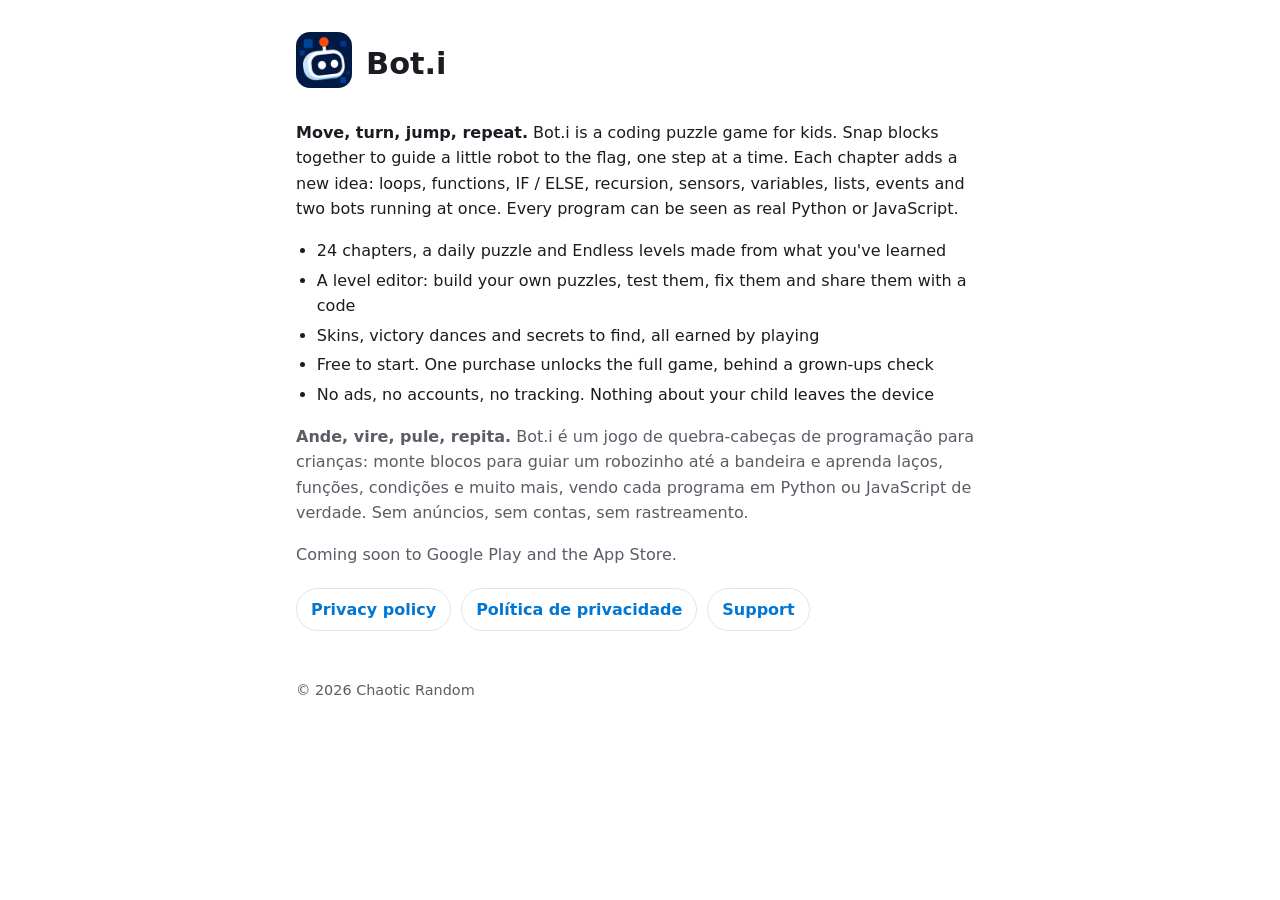
==== boti/index.html @ b6bd40b8 "Add Bot.i: game page, its own privacy policy, and a card on the home page - boti/index.html: what Bo" ====
<!doctype html>
<html lang="en">
<head>
  <meta charset="utf-8">
  <meta name="viewport" content="width=device-width, initial-scale=1">
  <title>Bot.i: learn to code by playing</title>
  <meta name="description" content="Bot.i is a coding puzzle game for kids: snap blocks together to guide a little robot, from loops and functions to real Python and JavaScript. No ads, no tracking.">
  <meta property="og:type" content="website">
  <meta property="og:site_name" content="Chaotic Random">
  <meta property="og:title" content="Bot.i: learn to code by playing">
  <meta property="og:description" content="A coding puzzle game for kids: move, turn, jump, repeat. No ads, no tracking. Um jogo de programação para crianças: sem anúncios, sem rastreamento.">
  <meta property="og:url" content="https://chaoticrandom.com/boti/">
  <meta property="og:image" content="https://chaoticrandom.com/boti/og-image.png">
  <meta property="og:image:width" content="1200">
  <meta property="og:image:height" content="630">
  <meta property="og:image:alt" content="The Bot.i robot icon next to the words Learn to code by playing">
  <meta name="twitter:card" content="summary_large_image">
  <link rel="icon" href="icon.png">
  <link rel="stylesheet" href="../style.css">
</head>
<body>
  <main>
    <header>
      <a href="../"><img src="icon.png" alt="Bot.i"></a>
      <h1>Bot.i</h1>
    </header>
    <p><strong>Move, turn, jump, repeat.</strong> Bot.i is a coding puzzle game for kids. Snap blocks together
      to guide a little robot to the flag, one step at a time. Each chapter adds a new idea: loops, functions,
      IF / ELSE, recursion, sensors, variables, lists, events and two bots running at once. Every program can
      be seen as real Python or JavaScript.</p>
    <ul>
      <li>24 chapters, a daily puzzle and Endless levels made from what you've learned</li>
      <li>A level editor: build your own puzzles, test them, fix them and share them with a code</li>
      <li>Skins, victory dances and secrets to find, all earned by playing</li>
      <li>Free to start. One purchase unlocks the full game, behind a grown-ups check</li>
      <li>No ads, no accounts, no tracking. Nothing about your child leaves the device</li>
    </ul>
    <p lang="pt-BR" class="muted"><strong>Ande, vire, pule, repita.</strong> Bot.i é um jogo de quebra-cabeças
      de programação para crianças: monte blocos para guiar um robozinho até a bandeira e aprenda laços,
      funções, condições e muito mais, vendo cada programa em Python ou JavaScript de verdade. Sem anúncios,
      sem contas, sem rastreamento.</p>
    <p class="muted">Coming soon to Google Play and the App Store.</p>
    <div class="links">
      <a href="privacy.html">Privacy policy</a>
      <a href="privacy.html#pt">Política de privacidade</a>
      <a href="mailto:thechaoticrandom@gmail.com?subject=Bot.i">Support</a>
    </div>
    <footer>&copy; 2026 Chaotic Random</footer>
  </main>
</body>
</html>
---- style.css ----
:root {
  --bg: #ffffff;
  --text: #1c1b22;
  --muted: #5d5b66;
  --border: #e4e2ea;
  --accent: #0077d4;
  --card: #f6f5f9;
}
@media (prefers-color-scheme: dark) {
  :root {
    --bg: #15141a;
    --text: #ecebf1;
    --muted: #a6a3b1;
    --border: #2d2b35;
    --accent: #5aaeff;
    --card: #1e1d25;
  }
}
* { box-sizing: border-box; }
body {
  margin: 0;
  background: var(--bg);
  color: var(--text);
  font: 16px/1.6 system-ui, -apple-system, "Segoe UI", Roboto, sans-serif;
}
main { max-width: 720px; margin: 0 auto; padding: 32px 16px 64px; }
header { display: flex; align-items: center; gap: 14px; margin-bottom: 24px; }
header img { width: 56px; height: 56px; border-radius: 14px; }
header a { color: inherit; text-decoration: none; }
h1 { font-size: 1.9rem; line-height: 1.2; margin: 0; }
h2 { font-size: 1.3rem; margin: 2.2em 0 0.4em; }
h3 { font-size: 1.05rem; margin: 1.6em 0 0.3em; }
p, li { color: var(--text); }
.muted { color: var(--muted); }
a { color: var(--accent); }
ul { padding-left: 1.3em; }
li { margin: 0.25em 0; }
nav.lang { display: flex; gap: 10px; flex-wrap: wrap; margin: 8px 0 28px; }
nav.lang a, .links a {
  display: inline-block;
  padding: 8px 14px;
  border: 1px solid var(--border);
  border-radius: 999px;
  text-decoration: none;
  font-weight: 600;
}
.links { display: flex; gap: 10px; flex-wrap: wrap; margin-top: 20px; }
.card { background: var(--card); border-radius: 12px; padding: 4px 18px; margin: 16px 0; }
hr { border: 0; border-top: 1px solid var(--border); margin: 56px 0 8px; }
footer { margin-top: 48px; font-size: 0.9rem; color: var(--muted); }
a.game {
  display: flex;
  gap: 14px;
  align-items: center;
  padding: 14px;
  border: 1px solid var(--border);
  border-radius: 14px;
  background: var(--card);
  color: inherit;
  text-decoration: none;
}
a.game img { width: 52px; height: 52px; border-radius: 12px; flex: none; }
a.game > span { display: flex; flex-direction: column; }
a.game + a.game { margin-top: 10px; }
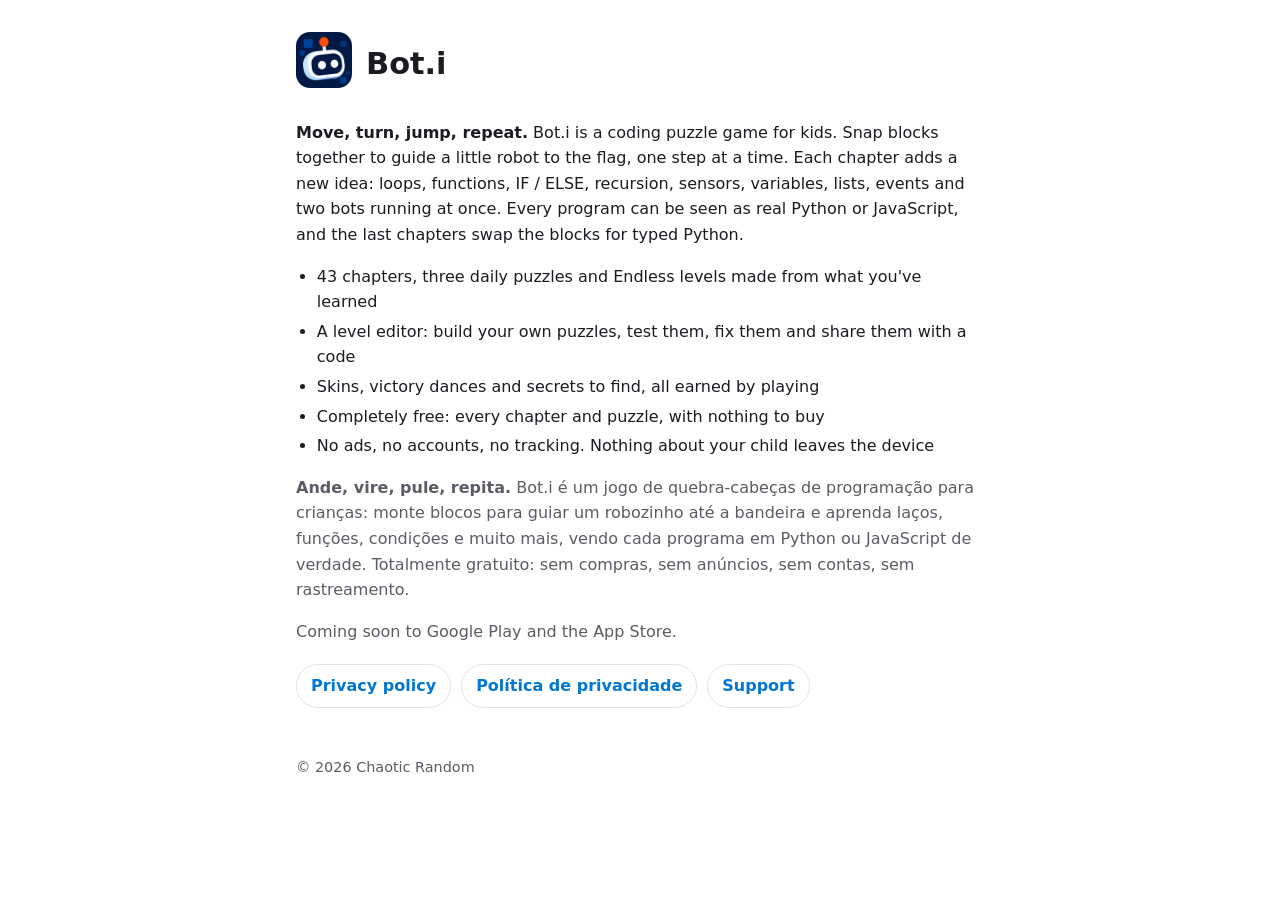
==== commit 9e018d50: "Bot.i page: 43 chapters, typed Python, and completely free Co-Authored-By: Claude Opus 5.5 <noreply@" ====
--- a/boti/index.html
+++ b/boti/index.html
@@ -27,18 +27,18 @@
     <p><strong>Move, turn, jump, repeat.</strong> Bot.i is a coding puzzle game for kids. Snap blocks together
       to guide a little robot to the flag, one step at a time. Each chapter adds a new idea: loops, functions,
       IF / ELSE, recursion, sensors, variables, lists, events and two bots running at once. Every program can
-      be seen as real Python or JavaScript.</p>
+      be seen as real Python or JavaScript, and the last chapters swap the blocks for typed Python.</p>
     <ul>
-      <li>24 chapters, a daily puzzle and Endless levels made from what you've learned</li>
+      <li>43 chapters, three daily puzzles and Endless levels made from what you've learned</li>
       <li>A level editor: build your own puzzles, test them, fix them and share them with a code</li>
       <li>Skins, victory dances and secrets to find, all earned by playing</li>
-      <li>Free to start. One purchase unlocks the full game, behind a grown-ups check</li>
+      <li>Completely free: every chapter and puzzle, with nothing to buy</li>
       <li>No ads, no accounts, no tracking. Nothing about your child leaves the device</li>
     </ul>
     <p lang="pt-BR" class="muted"><strong>Ande, vire, pule, repita.</strong> Bot.i é um jogo de quebra-cabeças
       de programação para crianças: monte blocos para guiar um robozinho até a bandeira e aprenda laços,
-      funções, condições e muito mais, vendo cada programa em Python ou JavaScript de verdade. Sem anúncios,
-      sem contas, sem rastreamento.</p>
+      funções, condições e muito mais, vendo cada programa em Python ou JavaScript de verdade. Totalmente
+      gratuito: sem compras, sem anúncios, sem contas, sem rastreamento.</p>
     <p class="muted">Coming soon to Google Play and the App Store.</p>
     <div class="links">
       <a href="privacy.html">Privacy policy</a>
